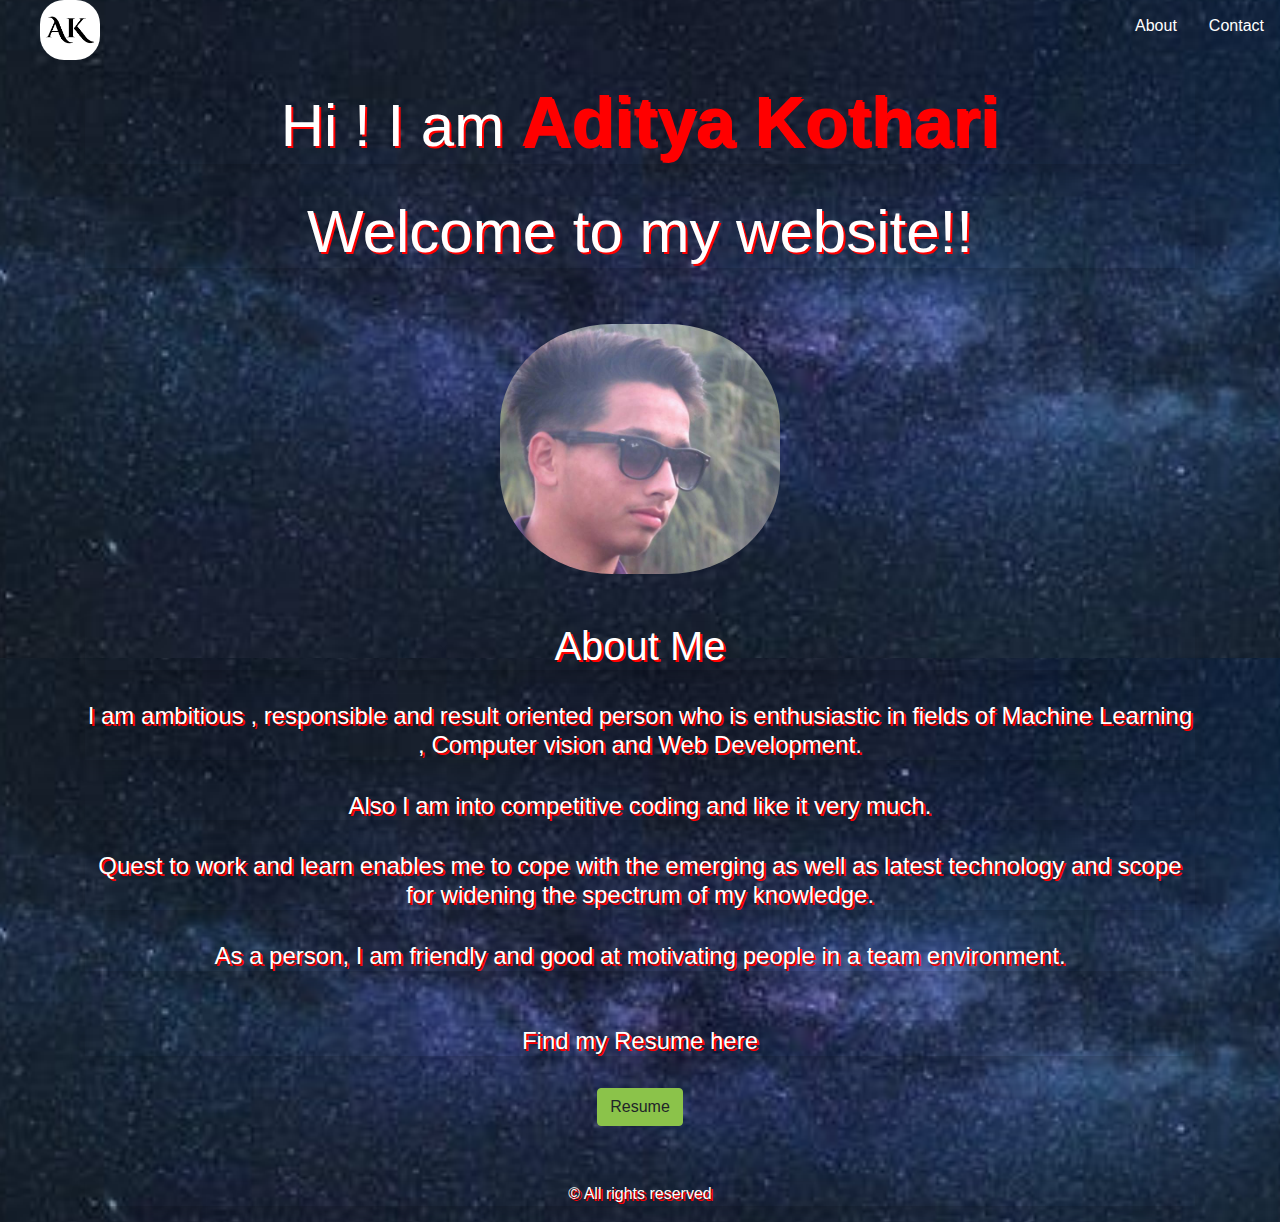
==== index.html @ 0a8880ce "First commit" ====
<!DOCTYPE html>
<html lang="en">
<head>
    <meta charset="UTF-8">
    <meta name="viewport" content="width=device-width, initial-scale=1.0">
    <link rel="stylesheet" href="./css/bootstrap.min.css">
    <link rel="stylesheet" type="text/css" href="./css/animate.css">
    <link rel="stylesheet" href="./style.css">
    <script src="./js/jquery.min.js"></script>
    <title>Aditya Kothari</title>
</head>
<body>
    <div class="bg">
    <ul>
        <li><img src="./images/ak.png" alt="aditya" width="60px" height="60px" class="animated fadeInLeft image"></li>
        <li style="float:right"><a href="./contact/contact.html">Contact</a></li>
        <li style="float:right"><a href="./index.html">About</a></li>
      </ul>
    <div class="container">
    <header>
        <h1 class="shadow size animated wobble">Hi ! I am <strong class="name">Aditya Kothari</strong></h1>
        <br>
        <h2 class="shadow size animated bounceInDown">Welcome to my website!!</h2>
        <br><br>
        <span class="animated bounce"></span>
    </header>
    <div class="im animated bounceInDown">
    <img src="./images/aditya.jpg" alt="aditya" width="280px" height="250px" class="image animated bounceInDown">
    <br><br><br>
    <h1 class="shadow">About Me</h1>
    <br>
    <h4 class="shadow">I am ambitious , responsible and result oriented person who is
        enthusiastic in fields of Machine Learning , Computer vision
        and Web Development.
        </h4>
        <br>
    <h4 class="shadow">Also I am into competitive coding and like it very much.</h4>
    <br>
    <h4 class="shadow">Quest to work and learn enables me 
        to cope with the emerging as well as latest technology and 
        scope for widening the spectrum of my knowledge.</h4>
    <br>
    <h4 class="shadow">As a person, I am friendly and good at motivating people in 
        a team environment.</h4>
    <br><br>
    <h4 class="shadow">Find my Resume here</h4>
    <br>
    <h5><a class="btn btn-success" href="https://drive.google.com/file/d/1U8QgbwywZdrWUE3KiPd1Vg9pf7k3r84r/view?usp=sharing">Resume</a></h5>
    <br><br>
    <p class="shadow">&copy All rights reserved</p>
    </div>
</div>
</div>
<script src="/server.js"></script>
</body>
</html>
---- style.css ----
ul {
    list-style-type: none;
    margin: 0;
    padding-bottom: 20px;
    overflow: hidden;
    background-image: inherit;
  }
  
  li {
    float: left;
  }

  .active {
    background-color: #485846;
  }

  .image{
      border-radius: 40%;
  }

  .name{
    font-size: 70px;
    color: red;
    opacity: 1;
  }

  body{
      color: white;
      background-image: url("./images/Capture.PNG");
  }

  .im{
      text-align: center;
      display: inline-block;
      width: 100%;
  }

  .size{
    text-align: center;
    
    font-size: 60px;
}

.shadow{
  text-shadow: 2px 2px #ff0000;
}

.shadow:hover{
  text-shadow: 2px 2px lightgreen;
}


  .connecter{
    border-radius: 50%;
}
  
  li a {
    display: block;
    color: white;
    text-align: center;
    padding: 14px 16px;
    text-decoration: none;
  }
  
  /* Change the link color to #111 (black) on hover */
  li a:hover {
    color: blue;
    background-color: whitesmoke;
    text-decoration: none;
  }
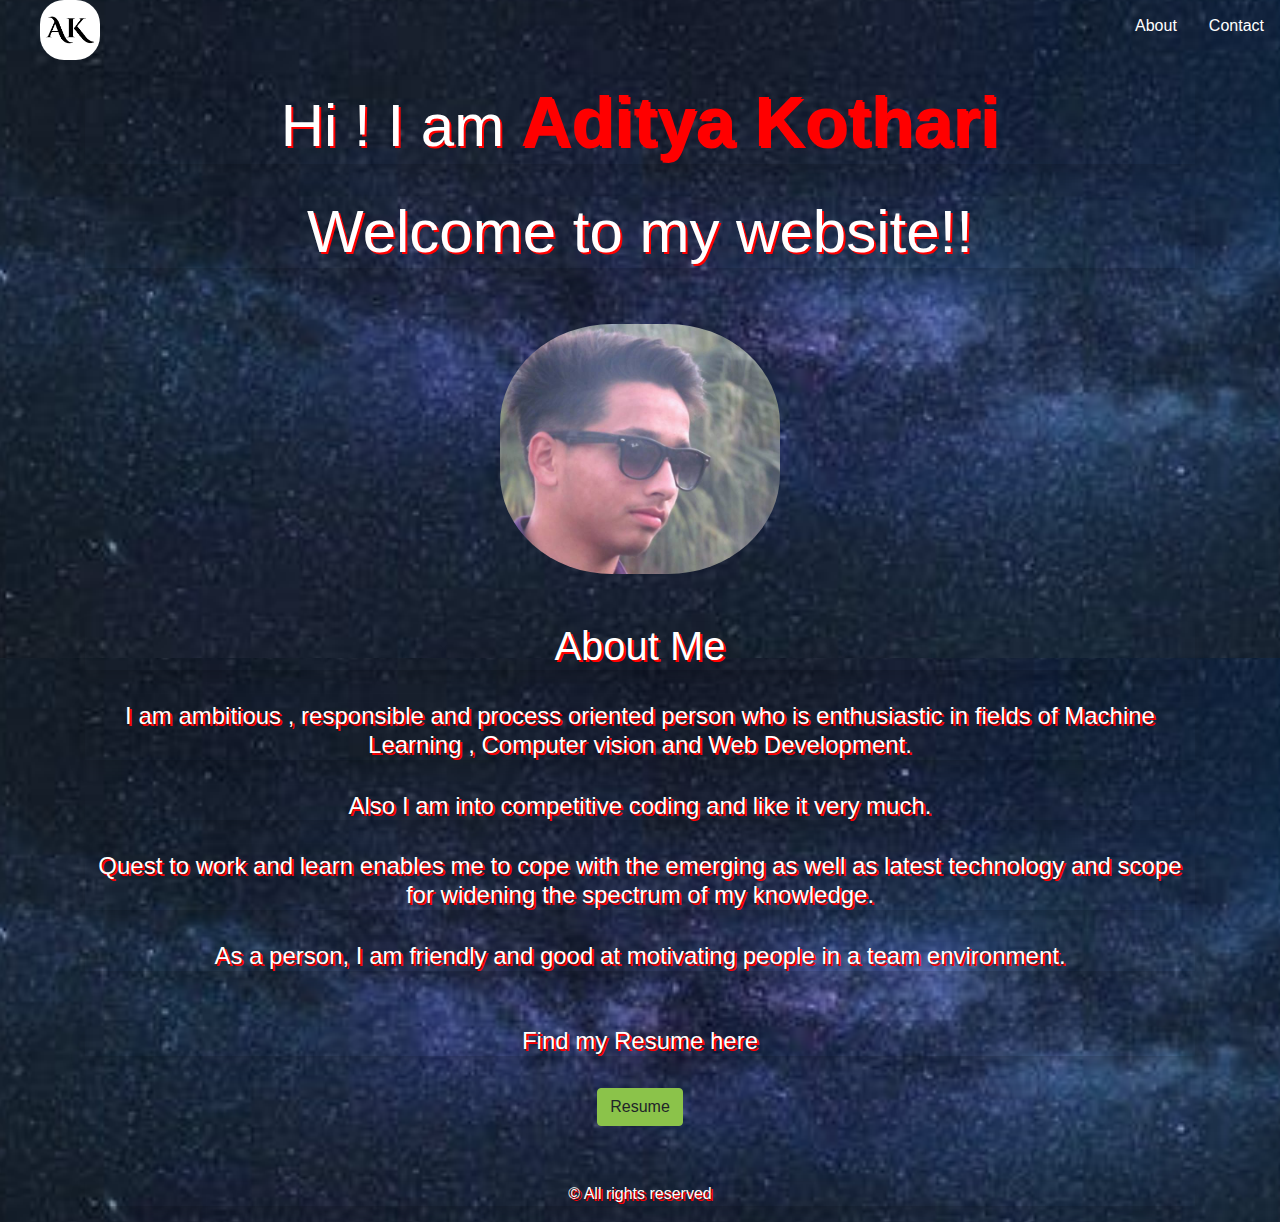
==== commit b7b973cc: "Update index.html" ====
--- a/index.html
+++ b/index.html
@@ -29,7 +29,7 @@
     <br><br><br>
     <h1 class="shadow">About Me</h1>
     <br>
-    <h4 class="shadow">I am ambitious , responsible and result oriented person who is
+    <h4 class="shadow">I am ambitious , responsible and process oriented person who is
         enthusiastic in fields of Machine Learning , Computer vision
         and Web Development.
         </h4>
@@ -45,7 +45,7 @@
     <br><br>
     <h4 class="shadow">Find my Resume here</h4>
     <br>
-    <h5><a class="btn btn-success" href="https://drive.google.com/file/d/1U8QgbwywZdrWUE3KiPd1Vg9pf7k3r84r/view?usp=sharing">Resume</a></h5>
+    <h5><a class="btn btn-success" href="https://drive.google.com/file/d/1VbdFzWSxgNIJUEcvizZWg1CgxFk4JxLu/view?usp=sharing">Resume</a></h5>
     <br><br>
     <p class="shadow">&copy All rights reserved</p>
     </div>
@@ -53,4 +53,4 @@
 </div>
 <script src="/server.js"></script>
 </body>
-</html>+</html>
